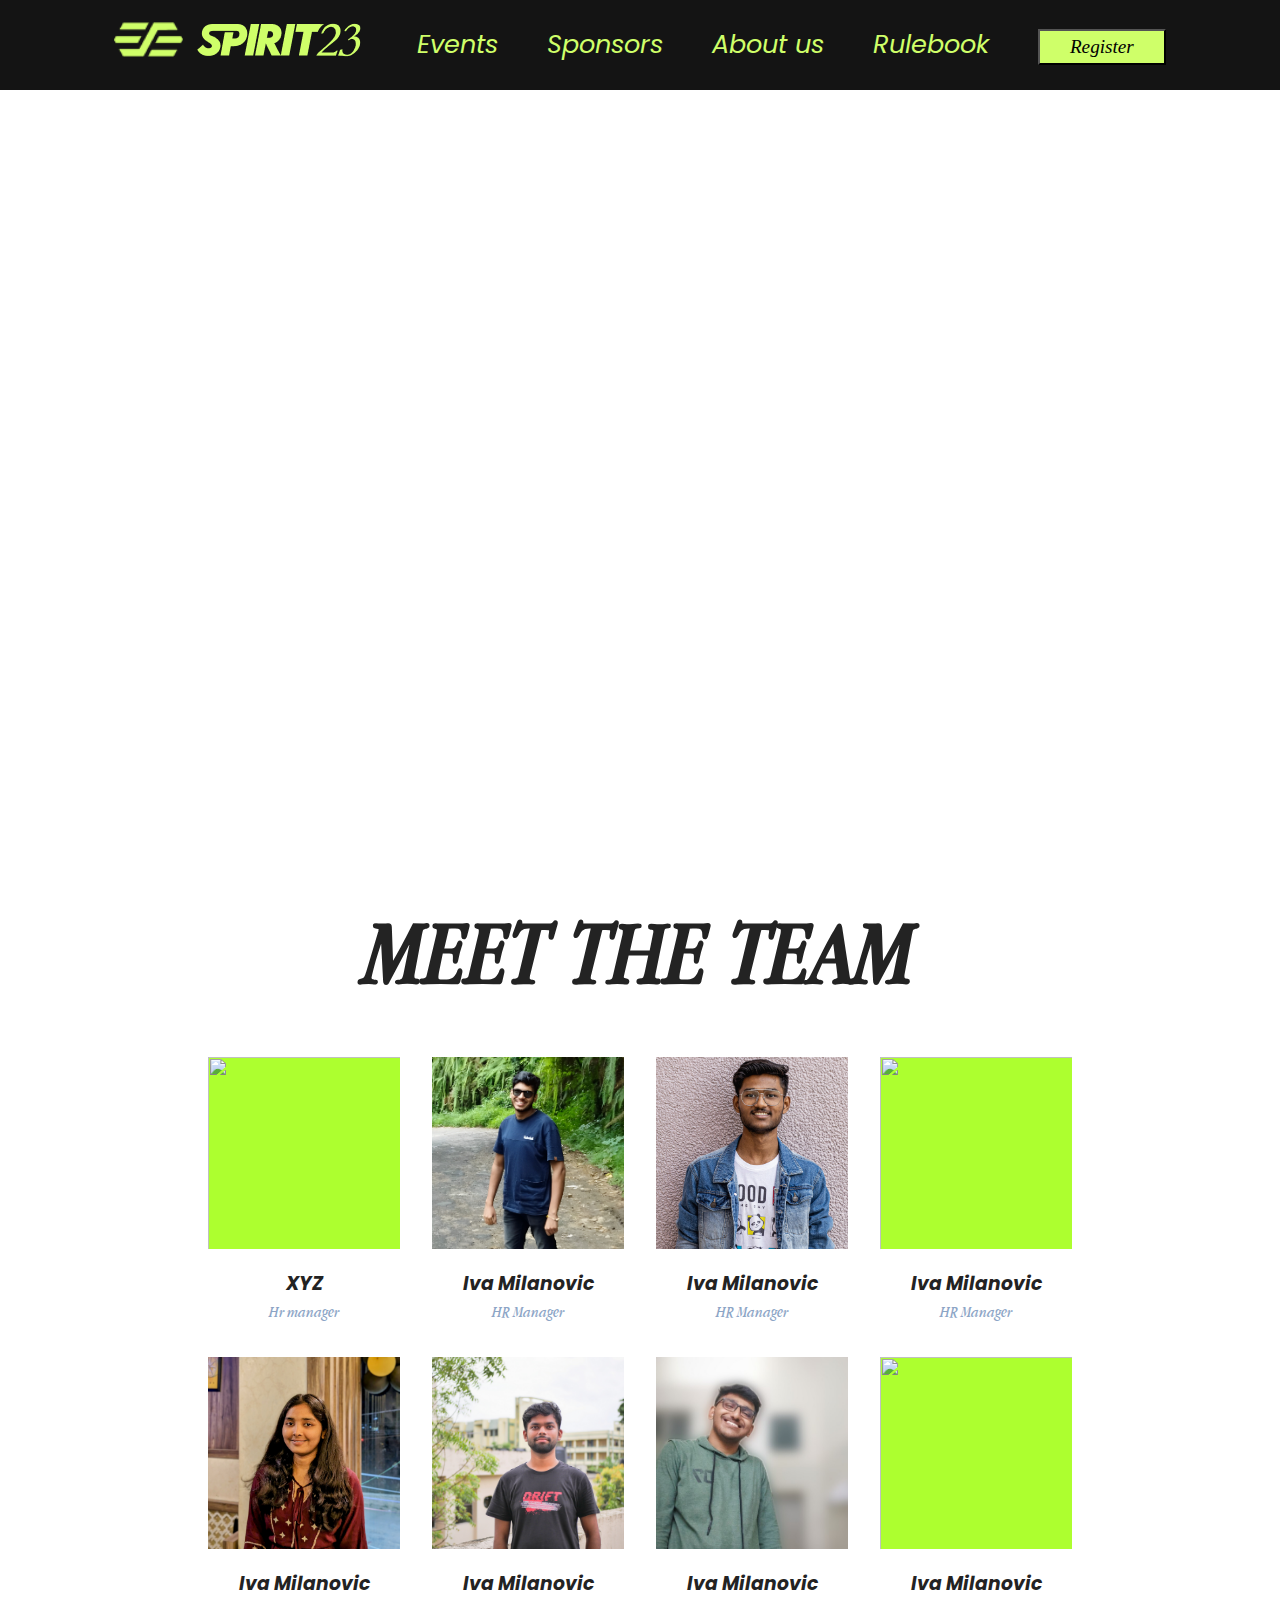
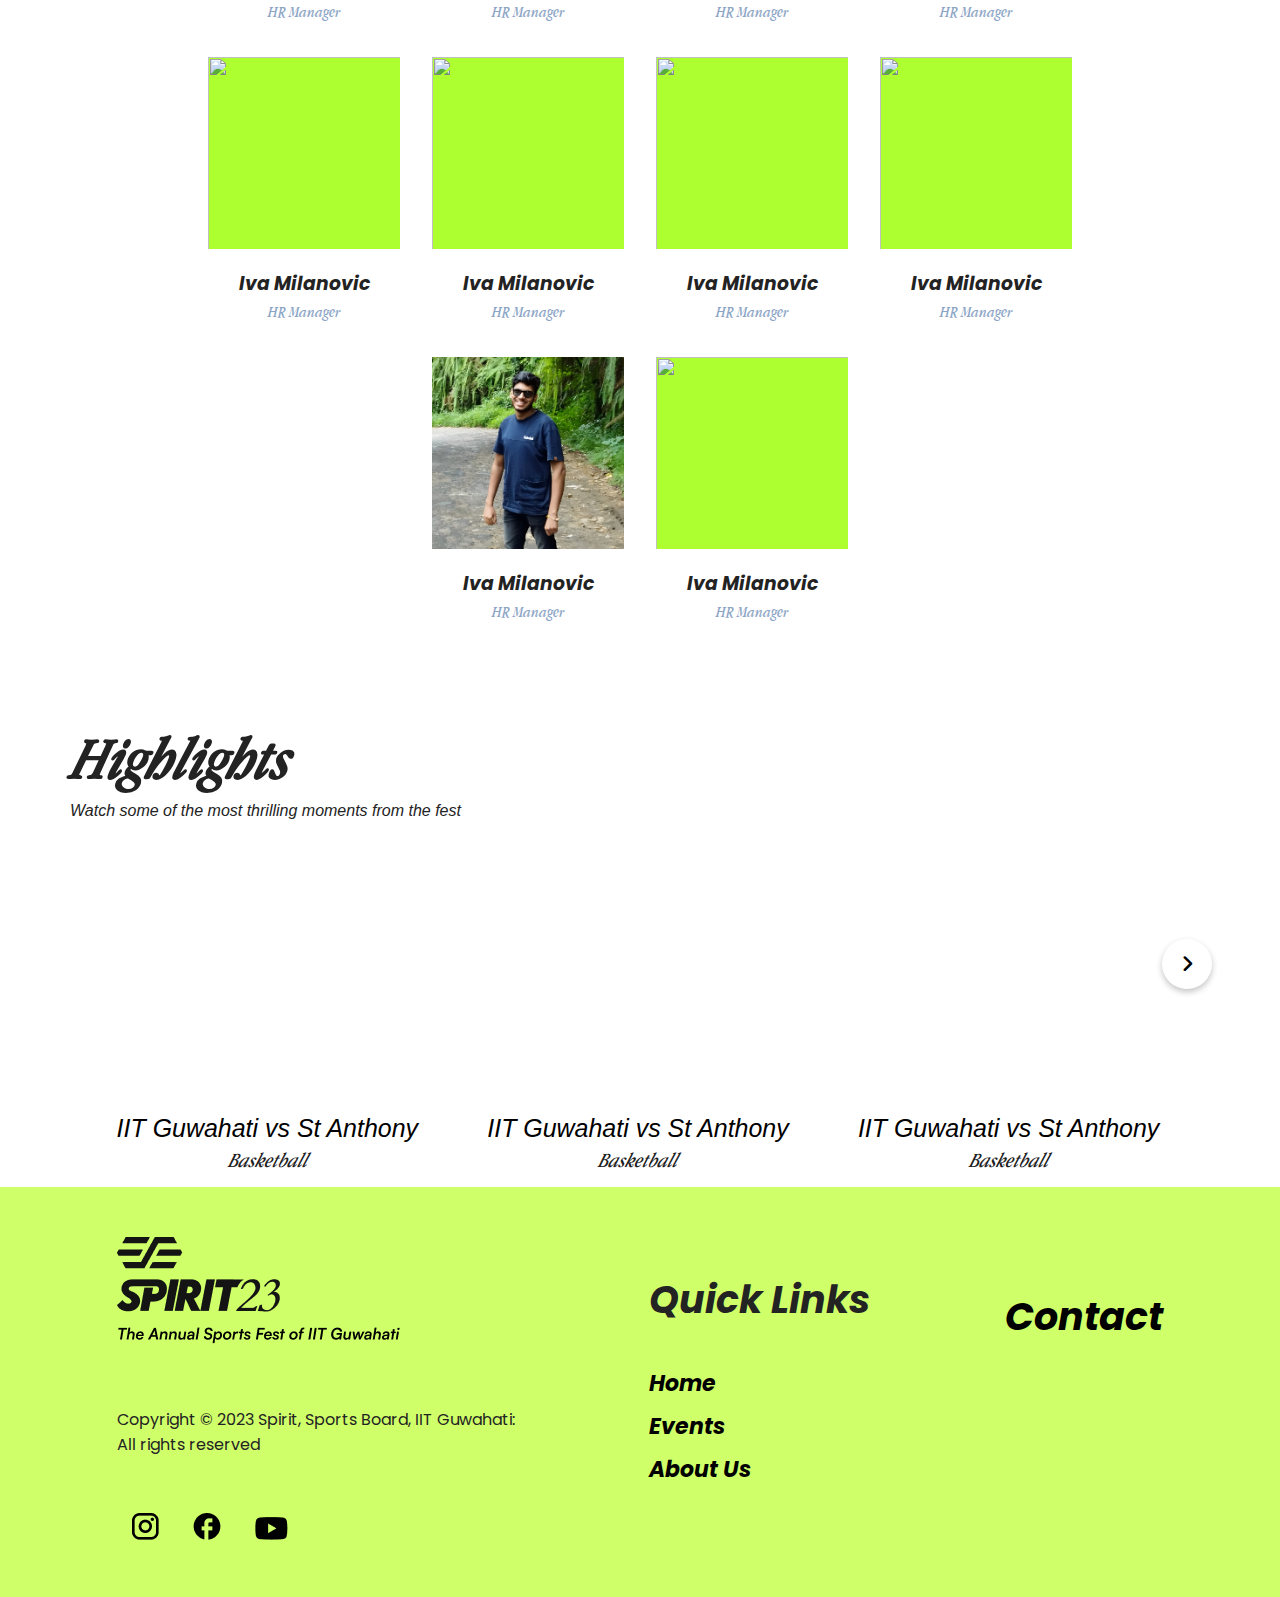
==== About-us/sSPIRIT-WEBDEV-main/index.html @ 91d7fc70 "huhh" ====
<!DOCTYPE html>
<html lang="en">
<head>
    <meta charset="UTF-8">
    <meta name="viewport" content="width=device-width, initial-scale=1.0">
    <title>Document</title>
   

   
    <meta name="viewport" content="width=device-width, initial-scale=1.0">

     

    <!-- CSS -->
 
    <link rel="stylesheet" href="style.css">
        <link rel="stylesheet" href="https://cdnjs.cloudflare.com/ajax/libs/font-awesome/6.2.0/css/all.min.css">
        <link rel="stylesheet" href="path/to/font-awesome/css/all.min.css">
        <script src="https://kit.fontawesome.com/bda3a20766.js" crossorigin="anonymous"></script>
        <link rel="preconnect" href="https://fonts.googleapis.com">
    <link rel="preconnect" href="https://fonts.gstatic.com" crossorigin>
    <link href="https://fonts.googleapis.com/css2?family=Outfit&family=Poppins:wght@600&display=swap" rel="stylesheet">
    <link href="https://fonts.cdnfonts.com/css/apple-garamond?styles=11170" rel="stylesheet">
                
                
                

  
    <script src="script2.js"></script>
    <script src="script.js"></script>
    
</head>
<nav>
    <div class="year">
      <img class="spir" src="images/Union.png" alt="spiritname" >
    </div>
    <div class="hamburger">
      <div class="line"></div>
      <div class="line"></div>
      <div class="line"></div>
    </div>
    <ul class="nav-links">
      
      <li class="nav-item" id="fectxt">
        <a class="nav-link" href="#">
        <img class="logo" src="images/Spirit vector.png" alt="spirit logo" height="35vw;">
        <img class="spir" src="images/Union.png" alt="spiritname" >
        </a> 
      </li>

      <li class="nav-item" >
        <a class="nav-link disabled" href="#">Events</a>
      </li>

      <li class="nav-item" >
        <a class="nav-link disabled" href="#">Sponsors</a>
      </li>
      <li class="nav-item">
        <a class="nav-link disabled" href="#">About us</a>
  
      </li>
      <li class="nav-item">
        <a class="nav-link disabled" href="#">Rulebook</a>
      </li>
      <li class="nav-item">
        <a class="nav-link disabled" href="#"><button class="but">Register</button></a>
      </li>
    </ul>
</nav>

<body class="about us">

    <div class="container8">
        
      
        <iframe width="560" height="500" src="https://www.youtube.com/embed/sl0UUhmaiDU" title="YouTube video player" frameborder="0" allow="accelerometer; autoplay; clipboard-write; encrypted-media; gyroscope; picture-in-picture; web-share" allowfullscreen></iframe>

    </div>
    


<section class="section members" id="team">
    <div class="container">
        <header class="section-header text-center">
            <h2 class="section-title">MEET THE TEAM</h2></header>
            <div class="team" >
                <div class="team-row">
                <div class="team-member">
                    <div class="card">
                        <div class="card-front">
                        <div class="team-member__image"><figure class="img-holder"><img src="images/Harshit Seksaria_AppOpsHead.jpg "></figure>
                        </div>
                        <div class="team-member__body">
                            <h3 class="team-member__title"> XYZ </h3>
                            <p class="team-member__subtitle"> Hr manager</p>
                        </div>
 </div>

 </div>
 </div>

 

                <div class="team-member">
                    <div class="card">
                        <div class="card-front">
                            <div class="team-member__image">
                                <figure class="img-holder"><img src="images/Ishant_marketing head.jpg"></figure></div>
                                <div class="team-member__body"><h3 class="team-member__title">Iva Milanovic</h3>
                                    <p class="team-member__subtitle">HR Manager</p>
                                </div>
                            </div>
                        </div>
                        </div>




                        <div class="team-member">
                            <div class="card">
                                <div class="card-front">
                                    <div class="team-member__image">
                                        <figure class="img-holder"><img src="images/Media_head.jpg"></figure></div>
                                        <div class="team-member__body"><h3 class="team-member__title">Iva Milanovic</h3>
                                            <p class="team-member__subtitle">HR Manager</p>
                                        </div>
                                    </div>
                                </div>
                                </div>



                                <div class="team-member">
                                    <div class="card">
                                        <div class="card-front">
                                            <div class="team-member__image">
                                                <figure class="img-holder"><img src="images/Parul Bhagat__Events.jpg"></figure></div>
                                                <div class="team-member__body"><h3 class="team-member__title">Iva Milanovic</h3>
                                                    <p class="team-member__subtitle">HR Manager</p>
                                                </div>
                                            </div>
                                        </div>
                                        </div>

</div>

<div class="team-row">
                                        <div class="team-member">
                                            <div class="card">
                                                <div class="card-front">
                                                    <div class="team-member__image">
                                                        <figure class="img-holder"><img src="images/PXL_20230520_133515374~3.jpg"></figure></div>
                                                        <div class="team-member__body"><h3 class="team-member__title">Iva Milanovic</h3>
                                                            <p class="team-member__subtitle">HR Manager</p>
                                                        </div>
                                                    </div>
                                                </div>
                                                </div>



                                               



                                                                <div class="team-member">
                                                                    <div class="card">
                                                                        <div class="card-front">
                                                                            <div class="team-member__image">
                                                                                <figure class="img-holder"><img src="images/Uddiptta deka_Marketing head.jpg"></figure></div>
                                                                                <div class="team-member__body"><h3 class="team-member__title">Iva Milanovic</h3>
                                                            <p class="team-member__subtitle">HR Manager</p>
                                                                                </div>
                                                                            </div>
                                                                        </div>
                                                                        </div>



                                                                        <div class="team-member">
                                                                            <div class="card">
                                                                                <div class="card-front">
                                                                                    <div class="team-member__image">
                                                                                        <figure class="img-holder"><img src="images/VarunSaxena_WebOpsHead.jpg"></figure></div>
                                                                                        <div class="team-member__body"><h3 class="team-member__title">Iva Milanovic</h3>
                                                                                            <p class="team-member__subtitle">HR Manager</p>
                                                                                        </div>
                                                                                    </div>
                                                                                </div>
                                                                                </div>


                                                                                <div class="team-member">
                                                                                    <div class="card">
                                                                                        <div class="card-front">
                                                                                            <div class="team-member__image">
                                                                                                <figure class="img-holder"><img src="images/Yuvraj_FH.png"></figure></div>
                                                                                                <div class="team-member__body"><h3 class="team-member__title">Iva Milanovic</h3>
                                                                                                    <p class="team-member__subtitle">HR Manager</p>
                                                                                                </div>
                                                                                            </div>
                                                                                        </div>
                                                                                        </div>

                                                                                        </div>

                                                                                       <div class="team-row">


                                                                            
                                                                                         <div class="team-member">
                                                                                                            <div class="card">
                                                                                                                <div class="card-front">
                                                                                                                    <div class="team-member__image">
                                                                                                                        <figure class="img-holder"><img src="Harshit Seksaria_AppOpsHead.jpg"></figure></div>
                                                                                                                        <div class="team-member__body"><h3 class="team-member__title">Iva Milanovic</h3>
                                                                                                                            <p class="team-member__subtitle">HR Manager</p>
                                                                                                                        </div>
                                                                                                                    </div>
                                                                                                                </div>
                                                                                                                </div>   <div class="team-member">
                                                                                                                    <div class="card">
                                                                                                                        <div class="card-front">
                                                                                                                            <div class="team-member__image">
                                                                                                                                <figure class="img-holder"><img src="Harshit Seksaria_AppOpsHead.jpg"></figure></div>
                                                                                                                                <div class="team-member__body"><h3 class="team-member__title">Iva Milanovic</h3>
                                                                                                                                    <p class="team-member__subtitle">HR Manager</p>
                                                                                                                                </div>
                                                                                                                            </div>
                                                                                                                        </div>
                                                                                                                        </div>   <div class="team-member">
                                                                                                                            <div class="card">
                                                                                                                                <div class="card-front">
                                                                                                                                    <div class="team-member__image">
                                                                                                                                        <figure class="img-holder"><img src="Harshit Seksaria_AppOpsHead.jpg"></figure></div>
                                                                                                                                        <div class="team-member__body"><h3 class="team-member__title">Iva Milanovic</h3>
                                                                                                                                            <p class="team-member__subtitle">HR Manager</p>
                                                                                                                                        </div>
                                                                                                                                    </div>
                                                                                                                                </div>
                                                                                                                                </div>   <div class="team-member">
                                                                                                                                    <div class="card">
                                                                                                                                        <div class="card-front">
                                                                                                                                            <div class="team-member__image">
                                                                                                                                                <figure class="img-holder"><img src="Harshit Seksaria_AppOpsHead.jpg"></figure></div>
                                                                                                                                                <div class="team-member__body"><h3 class="team-member__title">Iva Milanovic</h3>
                                                                                                                                                    <p class="team-member__subtitle">HR Manager</p>
                                                                                                                                                </div>
                                                                                                                                            </div>
                                                                                                                                        </div>
                                                                                                                                        </div>


                                                                                                                                        </div>
            <div class="team-row">
                <div class="team-member">
                    <div class="card">
                        <div class="card-front">
                            <div class="team-member__image">
                                <figure class="img-holder"><img src="images/Ishant_marketing head.jpg"></figure></div>
                                <div class="team-member__body"><h3 class="team-member__title">Iva Milanovic</h3>
            <p class="team-member__subtitle">HR Manager</p>
                                </div>
                            </div>
                        </div>
                        </div>



                        <div class="team-member">
                            <div class="card">
                                <div class="card-front">
                                    <div class="team-member__image">
                                        <figure class="img-holder"><img src="images/Yuvraj_FH.png"></figure></div>
                                        <div class="team-member__body"><h3 class="team-member__title">Iva Milanovic</h3>
                                            <p class="team-member__subtitle">HR Manager</p>
                                        </div>
                                    </div>
                                </div>
                                </div>

            </div>



</div>
</div>
</section>

<header class="section-header2"><h3 class="section-title1 title-decor">Highlights</h3><p class="text text-italic"><span>Watch some of the most thrilling moments from the fest</span> </p></header>



   



  <footer>
    <div class="wrapper">
      <i id="left" class="fa-solid fa-angle-left"></i>
      <ul class="carousel">
        <li class="card">
          <div class="img">
            
             <iframe src="https://www.youtube.com/embed/kmL50BarlFc" frameborder="0" allowfullscreen></iframe>
             

            </div>
          <h2>IIT Guwahati vs St Anthony</h2>
          <span>Basketball</span>
        </li>
        <li class="card">
          <div class="img"> <iframe src="https://www.youtube.com/embed/kmL50BarlFc" frameborder="0" allowfullscreen></iframe>

          </div>
          <h2>IIT Guwahati vs St Anthony</h2>
          <span>Basketball</span>
        </li>
        <li class="card">
          <div class="img"> <iframe src="https://www.youtube.com/embed/kmL50BarlFc" frameborder="0" allowfullscreen></iframe></div>
          <h2>IIT Guwahati vs St Anthony</h2>
          <span>Basketball</span>
        </li>
        <li class="card">
          <div class="img"> <iframe src="https://www.youtube.com/embed/kmL50BarlFc" frameborder="0" allowfullscreen></iframe></div>
          <h2>IIT Guwahati vs St Anthony</h2>
          <span>Basketball</span>
        </li>
        <li class="card">
          <div class="img"> <iframe src="https://www.youtube.com/embed/kmL50BarlFc" frameborder="0" allowfullscreen></iframe></div>
          <h2>IIT Guwahati vs St Anthony</h2>
          <span>Basketball</span>
        </li>
        <li class="card">
          <div class="img"> <iframe src="https://www.youtube.com/embed/kmL50BarlFc" frameborder="0" allowfullscreen></iframe></div>
          <h2>IIT Guwahati vs St Anthony</h2>
          <span>Basketball</span>
        </li>
      </ul>
      <i id="right" class="fa-solid fa-angle-right"></i>
    </div>


</div>

</footer>
<div class="footer">
            
    <div id="foot_1">
        <div>
            <img src="images/Frame 120.png" alt="spirit.">
        </div>
        <div class="foot-text">
            Copyright &copy; 2023 Spirit, Sports Board, IIT Guwahati: <br>
            All rights reserved
        </div>
        <div class="apps">
            <a href="#"><img src="images/Vector.png" alt="insta"></a>
            <a href="#"><img src="images/vectorf.png.png" alt="fb"></a>
            <a href="#"><img src="images/Vectory.png" alt="youtube"></a>
        </div>
    </div>
    <div class="qlinks">
        <label for="ql"><h1>Quick Links</h1></label>
        <ul class="ql" id="ql">
            <li><a href="#">Home</a></li>
            <li><a href="#">Events</a></li>
            <li><a href="#">About Us</a></li>
        </ul>
    </div>
    <div class="con">
        <a href="#"><h1>Contact</h1></a>
    </div>
</div>



  </body>
  
  <script>
    const arrowBtns = document.querySelectorAll(".wrapper i");
    const carousel = document.querySelector(".carousel");
    const firstCardWidth = document.querySelector(".card").offsetWidth + 16; // Include gap
  
    arrowBtns.forEach(btn => {
      btn.addEventListener("click", () => {
        const scrollAmount = btn.id === "left" ? -firstCardWidth : firstCardWidth;
        carousel.scrollBy({
          left: scrollAmount,
          behavior: "smooth"
        });
  
        updateArrowVisibility();
      });
    });
  
    function updateArrowVisibility() {
      const scrollPosition = carousel.scrollLeft;
  
      arrowBtns[0].style.display = scrollPosition === 0 ? "none" : "block";
  
      const maxScrollPosition = carousel.scrollWidth - carousel.clientWidth;
      arrowBtns[1].style.display = scrollPosition >= maxScrollPosition ? "none" : "block";
    }
  
    // Initial update of arrow visibility
    updateArrowVisibility();
  
    // Listen for scroll event to update arrow visibility
    carousel.addEventListener("scroll", updateArrowVisibility);
  </script>
  
  
</html>
---- About-us/sSPIRIT-WEBDEV-main/style.css ----
/* Import Google font - Poppins */
@import url('https://fonts.googleapis.com/css2?family=Poppins:wght@400;500;600&display=swap');
* {
  margin: 0;
  padding: 0;
  box-sizing: border-box;
  font-family: "Poppins", sans-serif;
}
footer {
  display: flex;
  padding: 0 35px;
  align-items: center;
  justify-content: center;
 
 
}
.wrapper {
  max-width: 1100px;
  width: 100%;
  position: relative;
}
.wrapper i {
  top: 35%;
  height: 50px;
  width: 50px;
  cursor: pointer;
  font-size: 1.25rem;
  position: absolute;
  text-align: center;
  line-height: 50px;
  background: #fff;
  border-radius: 50%;
  box-shadow: 0 3px 6px rgba(0,0,0,0.23);
  transform: translateY(-50%);
  transition: transform 0.1s linear;
}
.wrapper i:active{
  transform: translateY(-50%) scale(0.85);
}
.wrapper i:first-child{
  left: -22px;
}
.wrapper i:last-child{
  right: -22px;
}
.wrapper .carousel{
  display: grid;
  grid-auto-flow: column;
  grid-auto-columns: calc((100% / 3) - 12px);
  overflow-x: auto;
  scroll-snap-type: x mandatory;
  gap: 16px;
  border-radius: 8px;
  scroll-behavior: smooth;
  scrollbar-width: none;
}
.carousel::-webkit-scrollbar {
  display: none;
}
.carousel.no-transition {
  scroll-behavior: auto;
}
.carousel.dragging {
  scroll-snap-type: none;
  scroll-behavior: auto;
}
.carousel.dragging .card {
  cursor: grab;
  user-select: none;
}
.carousel :where(.card, .img) {
  display: flex;
  justify-content: center;
  align-items: center;
}
.carousel .card {
  scroll-snap-align: start;
  height: 342px;
  list-style: none;
  background: #fff;
  cursor: pointer;
  padding-bottom: 15px;
  flex-direction: column;
  border-radius: 8px;
}
.carousel .card .img {
  
  height: 100%;
  width: 100%;
  border-radius: 50%;
}
.card .img img {
  width: 140px;
  height: 140px;
  border-radius: 50%;
  object-fit: cover;
  border: 4px solid #fff;
}
.carousel .card h2 {
  font-weight: 500;
  font-size: 1.56rem;
  margin: 30px 0 5px;
  font-family: sans-serif;font-style: italic
}
.carousel .card span {
  color: #212121;
  font-size: 1.31rem;
  font-family: AppleGaramound-italic ;
}

@media screen and (max-width: 900px) {
  .wrapper .carousel {
    grid-auto-columns: calc((100% / 2) - 9px);
  }
}

@media screen and (max-width: 600px) {
  .wrapper .carousel {
    grid-auto-columns: 100%;
  }
}

.fa-solid{
  color: black;
}

h2{
 color: black;
}



iframe{
  width: 100%;
  height: 100%;
}






body{

  font-family: Poppins;
  color: #232323;
  margin: 0;
  display: block;
}

* {
  box-sizing: border-box;
  text-shadow: 0.0625rem 0.0625rem 0.0625rem rgba(0, 0, 0, 0.004); /* 1px converted to rem */
  text-rendering: optimizeLegibility;
  -webkit-font-smoothing: antialiased;
}
.section .container {
  max-width: 100%;
  width: 100%;
  height: 100%;
  margin: 0 auto;
}

body {
  margin: 0;
  padding: 0;
}


.section {
  padding-top: 5.3125rem;
  overflow: unset;
 
}



.section {
  padding : 5.75rem 24px 0;
  
}
.section .container{
  position: relative;
}



section {
  display: block;
}
@media screen and (max-width:1000px){

.section {
  padding-top: 5.3125rem;
  overflow: unset;
 
}
}


.section {
  padding : 5.75rem 24px 0;
  
}





@media screen and (min-width: 767px){
.container8{
  max-width: 100%;
}

}
.container1 {
  max-width: 100%;
height: 1000px;}
.section .container{
  position: relative;
  width: 100%;
  margin: 0 auto;
  padding-bottom: 0px;
 
} 

@media screen and (max-width: 767px){
.members .section-header {
  text-align: center;


}
}


@media screen and (max-width: 768px){
.members .section-title {
  max-width: 90%;
  display: inline-block;
 
}
}


@font-face {
  font-family: 'satoshi';
  src: url(Satoshi_Complete/Fonts/OTF/Satoshi-BlackItalic.otf);
  font-weight: 500;
}
@font-face {
  font-family: 'AppleGaramound-bold-italic';
  src: url(apple_garamond/AppleGaramond-BoldItalic.ttf);
}
@font-face {
  font-family: 'FontspringVanguard-bold';
  src: url(fonts/Fontspring-DEMO-vanguardcf-bold.otf);
}
@font-face {
  font-family: 'AppleGaramound-italic';
  src: url(apple_garamond/AppleGaramond-Italic.ttf);

}
.section-title {
 
  font-family: AppleGaramound-italic;

  font-size: 5.75rem;
  color: #232323;
  margin-top: 0;
  letter-spacing: 0.7px;
  margin-bottom: 3.375rem;
  line-height: 1.1;
  text-align: center;
  
}

.team {

  width:800px;
}

.team {
  max-width: 100%;
  margin-bottom : 20px;}

  
  .team {
      display: flex;
      justify-content: center;
      flex-wrap: wrap;
      margin: 0 auto 4.25rem;
      -webkit-box-pack: center;

  }

  @media screen and (max-width: 767px){
.team {
  max-width: 100%;
  margin-bottom : 20px;}

  }
 
  

  .team-member {
      max-width: 33.33333%;
      -webkit-box-flex: 0;
    
      flex: 0 0 28%;
      padding: 0 8px;
  }
      
  .team-member{
      position: relative;
      margin-bottom: 2.25rem;
      perspective: 1000px;
  }
      
  
  .team-member .card{
      position: relative;
      width: 100%;
  }
  
  
  .team-member .card-front{
      width: 100%;
  }
  
  
  .team-member__image {
      padding-top: 100%;
      position: relative;
      margin-bottom: 1.25rem;
      height: 10vw;
      width: 100%;
      margin-right: 1rem;
  }
  
  .team-member__image .img-holder {
      position: absolute;
      top: 0;
      right: 0;
      bottom: 0;
      left: 0;
  }
  figure, ul {
      margin: 0;
      padding: 0;
  }
  
  .team-member__image .img-holder img {
      display: block;
      width:100vw;
      height: 100vh;
      -o-object-fit: cover;
      object-fit: cover;
      max-width: 100%;
      max-height: 100%;
      background-color: greenyellow;
  
  }
  
  img {
      border-style: none;
  }


  @media screen and (max-width: 767px){
.team-member {
  max-width: 33.33333%;
  -webkit-box-flex: 0;

  flex: 0 0 33.33333%;
  padding: 0 8px;
}}
  


@media screen and (max-width: 767px){
.team-member__title {
  font-family: "Poppins Semibold";
  font-size: 14px;
 
}
}
.team-member__title {
 
  margin-bottom: 0.25rem;
}



h3 {
  margin-top: 0;
  display: block;
text-align: center;
  margin-block-start: 1em;
  margin-block-end: 1em;
  margin-inline-start: 0px;
  margin-inline-end: 0px;
  font-weight: bold;
  font-style: italic;
}


@media screen and (max-width: 767px){
.team-member__subtitle {
  font-size: 0.75rem; 
  
}


}

.team-member__subtitle {
  
  color: #8ca5c6;
}
p.team-member__subtitle{
  text-align: center;
  font-family: AppleGaramound-italic;
}

.team-row {
  display: flex;
  justify-content: center;
  width: 800px;
 
}


.team-member {
  width: calc(16.66667% - 16px); 

  padding: 0 8px;
  
}


.team-member{

  width: 300px;
}
@media screen and (min-width: 768px) {
  
  .team-member {
      width: calc(16.66667% - 5px); 
      padding: 0 1rem;
  }
}





@media(max-width: 468px)
{
 .team-member{
  width: 12.5rem; /* 200px converted to rem */
  height: 18.75rem; /* 300px converted to rem */
}}

@media(max-width: 768px)
{
 .row2{
    flex: 0 0 auto;
    width:100%;

 }
}

  


@media (max-width: 768px) {
  .team-row {
      display: flex;
      flex-wrap: wrap;
      justify-content: center;
      
    
  }

  .team-member {
      flex-basis: calc(50% - 16px);
      margin: 0 0.5rem;
  }
}

@media screen and (max-width: 1000px) {
  .team-member {
      flex-basis: calc(16.66667% - 20px);
      margin: 0 o.5rem;
  }
}

@media (max-width: 700px) {
  .team-member {
      flex-basis: calc(50% - 16px);
      height: auto;
      width: auto;
  margin-bottom: 10px;
  }
 
}

.container8{
  position: relative;
height: 700px;
  overflow: hidden;
}

.container iframe {
  position: absolute;
  top: 0;
  left: 0;
  width: 100%;
  height: 100%;
}

@media screen and (max-width: 768px) {
  .container {
    padding-bottom: 75%; 
  }
}

@media screen and (max-width: 991px){
.section-header .text.text-italic {
  font-style: normal;}
}
  @media screen and (max-width: 991px){
.section-header .text {
  max-width: 80%;
  font-family: "Work Sans Medium";}}

  .text {
      font-family: AppleGaramound-italic;
      font-size: 16px;
      line-height: 1.75;
      letter-spacing: normal;
  }

  .text {
      color: #232323;

  }
  .section-header .text {
      font-size: 18px;}

      .section-title1 {
          font-family: AppleGaramound-italic;
          font-size: 3.75rem;
          color: #232323;
          margin-top: 0;
          letter-spacing: o.5px;
          margin-bottom: 0.375rem;
          line-height: 1.1;
          text-align: left;
          
      }

      @media screen and (max-width:47.938rem){
.about .section-header .section-title.title-decor {
  padding-bottom: 0;
  margin-bottom: 1rem;}

  header {
      display: block;
  }

      }


      .section-header{
        
           margin-bottom: 20px;

      }


      .section-header2{
          margin: 3.125rem;
          padding-left: 1.25rem;
           margin-bottom:1.25rem;




      }


      .container8 {
          position: relative;
          padding-bottom: 56.25%; /* 16:9 aspect ratio */
          height: 0;
          overflow: hidden;
      }
      
      .container8 iframe {
          position: absolute;
          top: 0;
          left: 0;
          width: 100%;
          height: 100%;
      }        

      @media screen and (min-width: 47.938rem){
          .container8 {
              max-width: 100%;
          }}



/* Original styles... */

/* Adjust title font size for smaller screens */
@media screen and (max-width: 767px) {
  .section-title1 {
    font-size: 2rem;
  }
}

/* Adjust paragraph font size and alignment for smaller screens */
@media screen and (max-width: 767px) {
  .text {
     
    font-size: 14px;
   
  }
}
span{
  font-family: sans-serif; font-weight: 300; font-style: italic
}

/* Original styles... */
/* CSS for video container */
.container8{
  position: relative;
  width: 100%;
  padding-bottom: 56.25%; /* 16:9 aspect ratio for responsive height */
}

.container8 a {
  position: absolute;
  width: 100%;
  height: 100%;
  top: 0;
  left: 0;
  display: flex;
  justify-content: center;
  align-items: center;
  background-color: rgba(0, 0, 0, 0.7);
  text-decoration: none;
  color: #fff;
}

.container8 img {
  max-width: 100%;
 
  width: auto;
  height: auto;
  z-index: 1;
}

.container8 iframe {
  position: absolute;
  width: 100%;
  height: 100%;
  top: 0;
  left: 0;
}


/*prem*/
ul{
  list-style: none;
 }
.year{
display: none;
}  
main{
  display: flex;
   overflow: auto;
   justify-content: space-between;
   }            
nav {
height: 7vw;
background-color: #141414;
}
.nav-links :hover{
color:#A7AEBA ;
}
.nav-links{
margin-left: 7vw;
margin-right: 7vw;
display: flex;
align-items: center;
justify-content: space-around;
height: 100%;
  }
.nav-links li a{
text-decoration: none;
color:#cfff69 ;
}
.nav-item {
display: flex;
align-items: center;
font-weight: bold;
color: #cfff69;
  }
.nav-item img {
margin-right: 0.5vw;
}
.nav-links.open {
transform: translate(0) !important;
}

@media screen and (max-width: 1050px )
  {
.year{
      display: flex;
      padding: 3vw 10.4vw 2vw 10.4vw;
    }
.line{
width: 27px;
height: 2px;
background: #cfff69;
margin: 5px;
opacity: 0.8;
transition: all 0.3s ease-in-out;
      }
nav{
position: relative;
}
.hamburger{
position: absolute;
cursor: pointer;
right: 5%;
top: 50%;
z-index: 500;
transform: translate(-5%,-50%);}   

.nav-links{
display: flex;
left: 0;
position: fixed;
top: 0;
background-color: #141414;
height: 100vh;
width: 100%;
margin-left: 25px;
flex-direction: column;
transform: translate(110%);
transition : all 0.5 ease-out;
align-items: flex-start;
padding-top: 30px;
padding-bottom: 220px;
font-size: 3vw;  
z-index: 50;   
}
.nav-links li a{
color: #cfff69;
font-family: normal;
}
.nav-item{
margin-left: 30px;
}
.nav-links.open {
  transform: translate(0)!important;
  margin-left: 0px;
}
.hamburger .line:nth-child(2){
       opacity: 0;
}
      
.nav-links.open .nav-item {
 color: white;
}

.hamburger--open .line:nth-child(1){
transform: translateY(7px)rotate(45deg);
       
}         
.hamburger--open .line:nth-child(2){
   opacity: 0;
}
.hamburger--open .line:nth-child(3){
transform: translateY(-7px)rotate(-45deg);
}
     
main{
        display: flex;
        flex-direction: column;
        max-height: 1000px;
}
.logo
{ 
    width: 20vw;
  height: auto;
  margin-right: 2vw;
  padding-top: 10vw;
            z-index: 50;

}
.spir{

           display: flex;
           flex-direction: column;
           width: auto;
           height: 2vw;

}
}          
 .nav-links li {
  list-style-type: none;
  color: #cfff69;
  font-size: 2vw;
  font-style: italic;
  font-weight: 400;
  width: auto;
}
 .but {
  background-color: #cfff69;
  font-size: 1.5vw;
  font-style: italic;
  font-weight: 400;
  font-family: "Times New Roman", Times, serif;
  width: 10vw;
  padding: 5px 0;
}
.blank {
  height: 400px;
  background-color: #141414;
}
.footer {
 background-color: #cfff69;
  height: 410px;
  display: flex;
  justify-content: space-around;
  padding: 50px;
}
#foot_1 {
  display: flex;
  flex-direction: column;
  justify-content: space-between;
}
.apps img {
  margin: 0 15px;
}
.qlinks {
  display: flex;
  flex-direction: column;
  justify-content: space-evenly;
  font-style: italic;
  padding-bottom: 22px;
}
.qlinks label {
  font-size: 19px;
  font-weight: 100;
}
.qlinks .ql li {
  list-style-type: none;
  font-size: 22px;
  font-weight: 700;
  padding: 5px 0;
}
.ql a {
  text-decoration: none;
  color: #000000;
}
.con {
  padding: 51px 0;
  font-size: 19px;
  font-style: italic;
}
.con a {
  text-decoration: none;
  color: #000000;
}

@media screen and (max-width: 480px) {

  .year {
    width: 100%;
    text-align: center;
    margin-bottom: 10px;
  }
  .year h1,
  .year span {
    font-size: 18px;
  }
  .footer {
    flex-direction: column;
    padding: 20px;
    height: auto;
  }
 .qlinks {
    margin-top: 10px;
    text-align: center;
  }
  .qlinks label {
    font-size: 16px;
  }

  .qlinks .ql li {
    font-size: 18px;
    padding: 5px 0;
  }
  .con {
    text-align: center;
    padding: 10px 0;
    font-size: 16px;
  }
  .apps img {
    margin: 0 10px;
  }
}
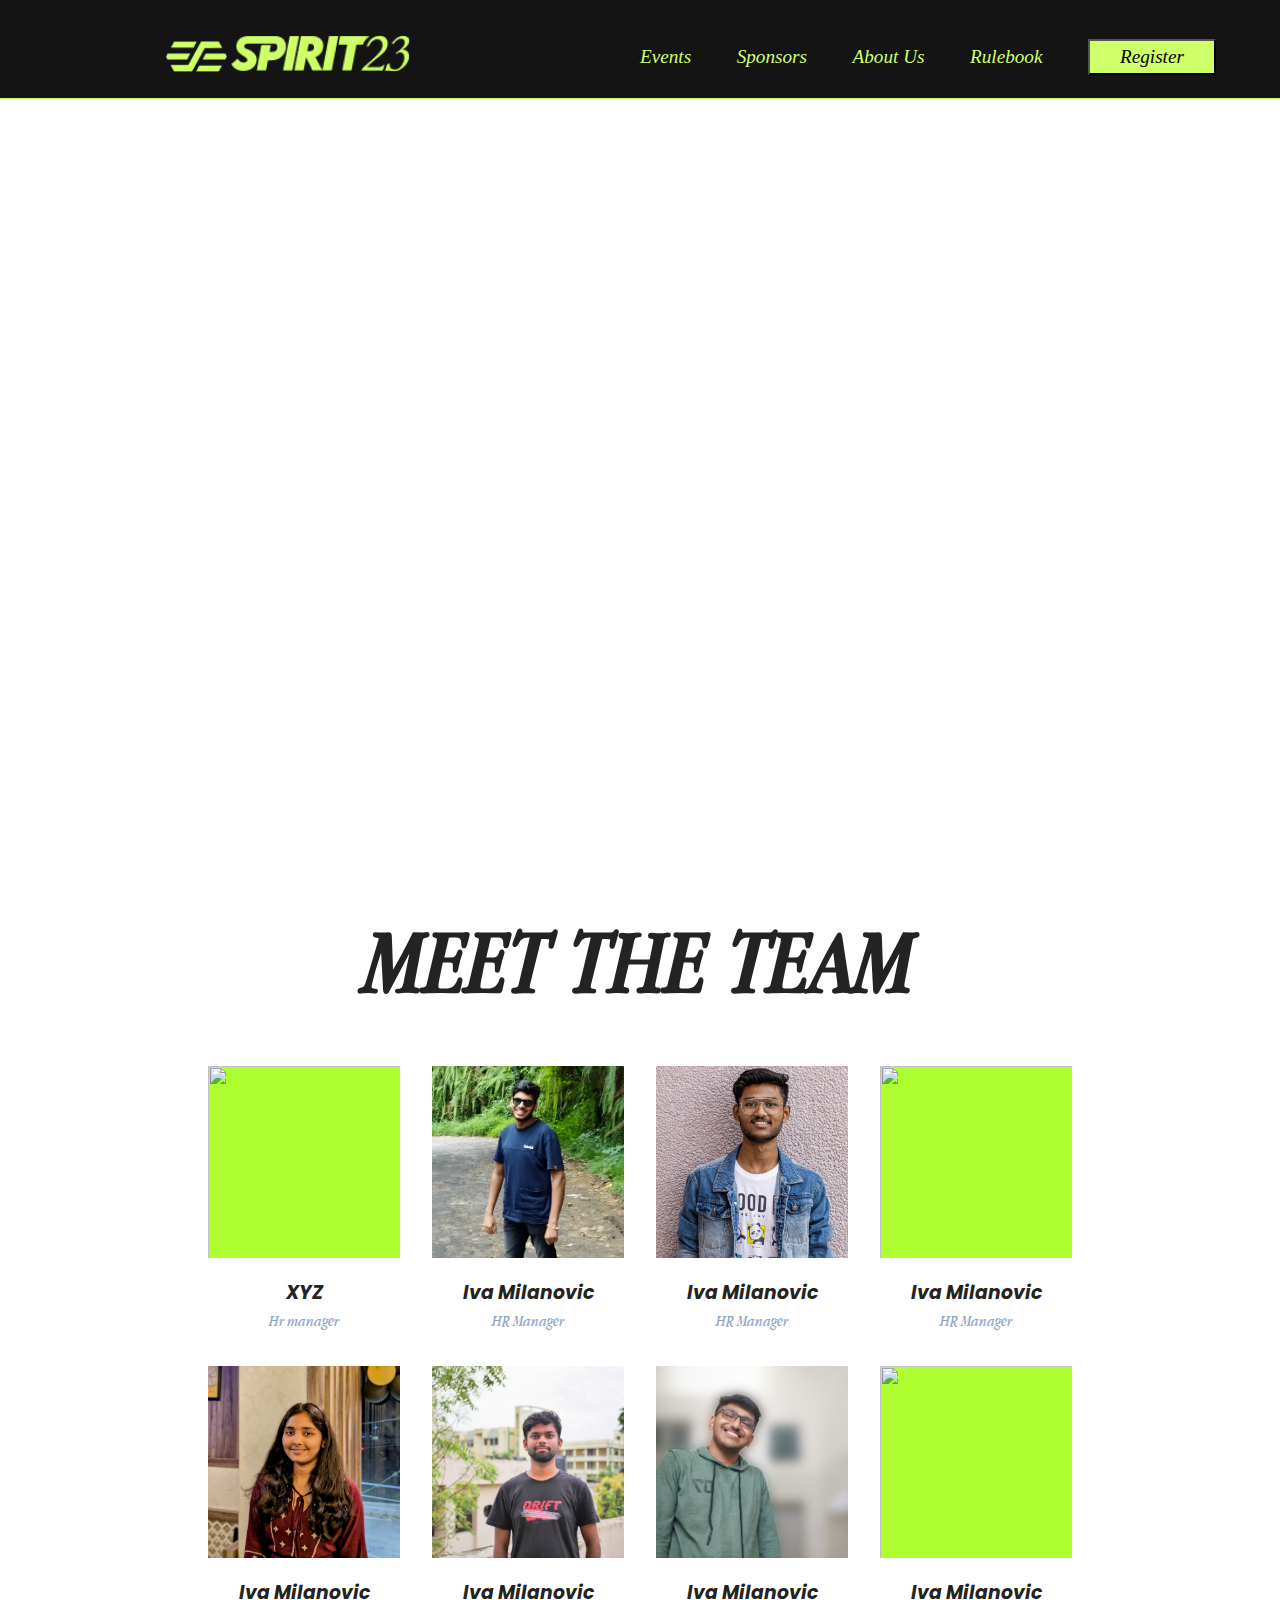
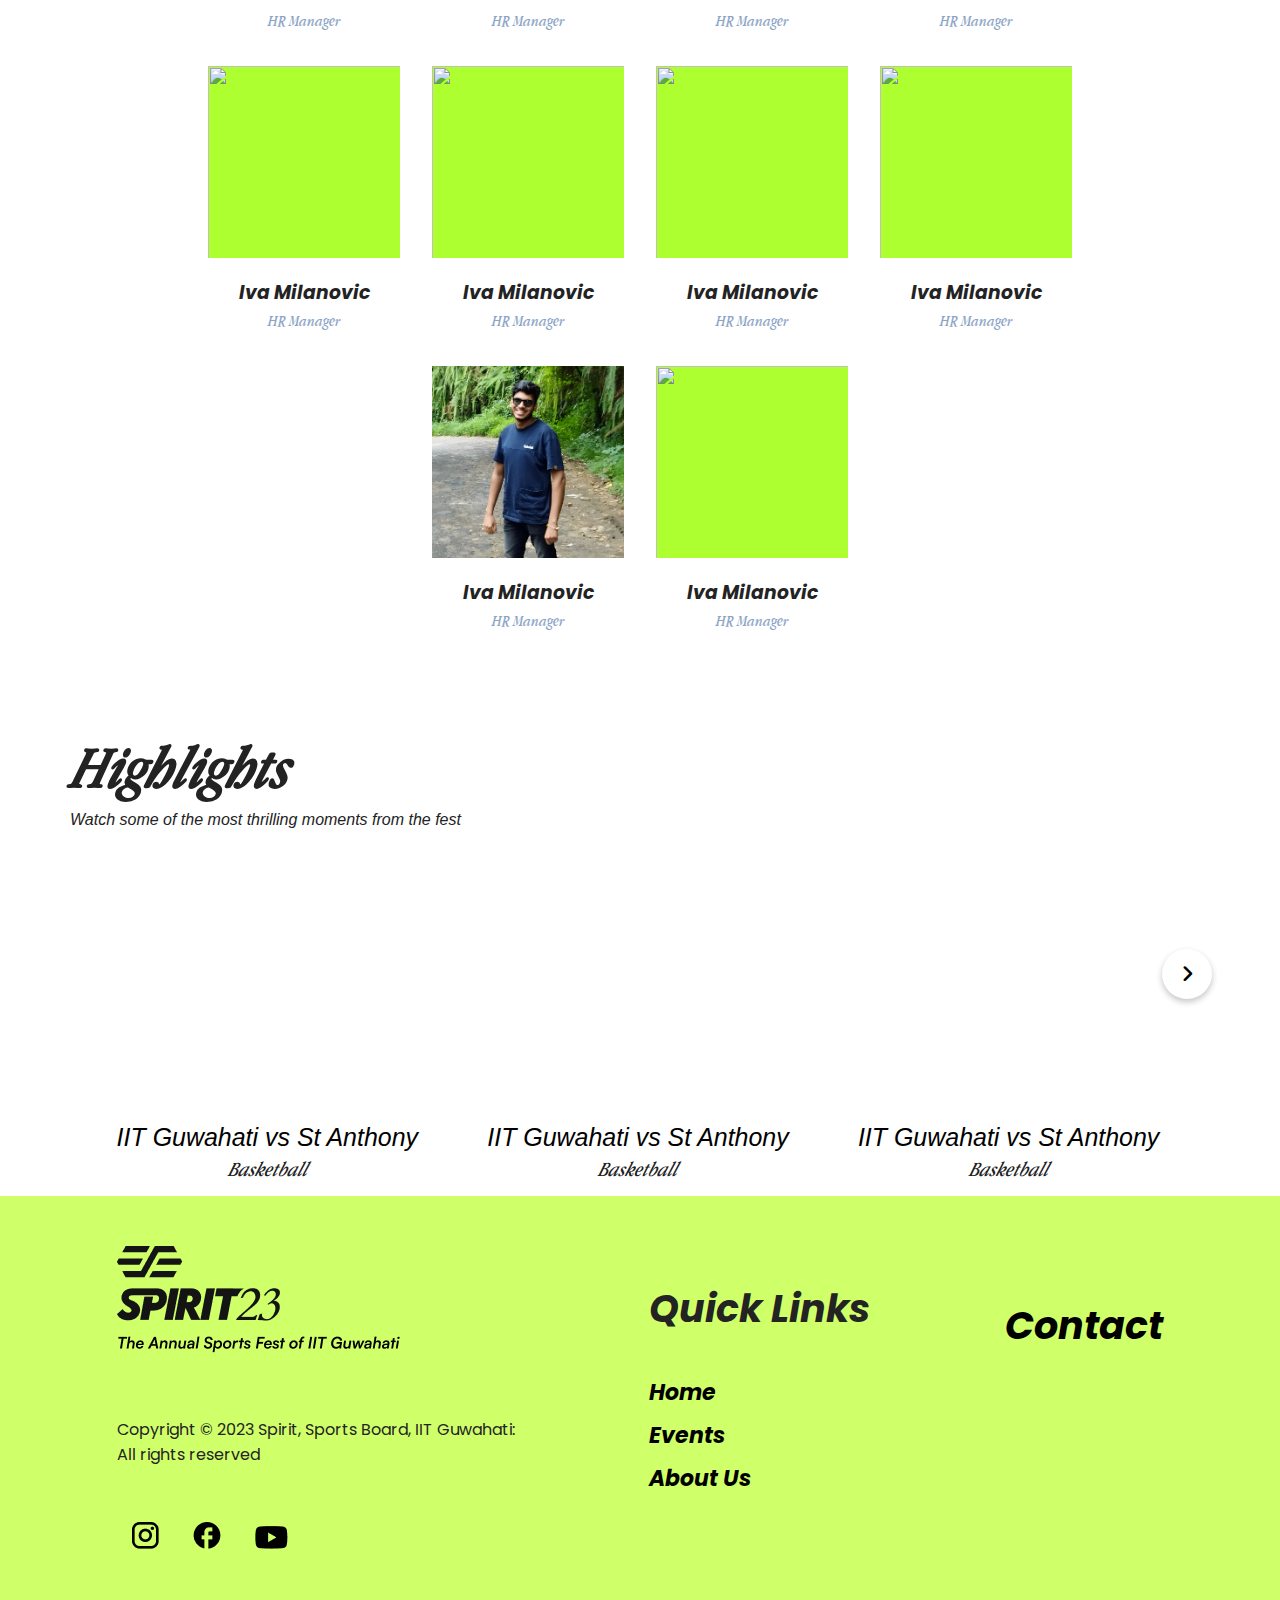
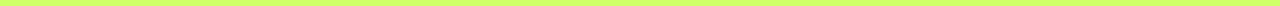
==== commit 4fb3daca: "major changes" ====
--- a/About-us/sSPIRIT-WEBDEV-main/index.html
+++ b/About-us/sSPIRIT-WEBDEV-main/index.html
@@ -12,7 +12,7 @@
      
 
     <!-- CSS -->
- 
+    <link rel="stylesheet" href="i.css">
     <link rel="stylesheet" href="style.css">
         <link rel="stylesheet" href="https://cdnjs.cloudflare.com/ajax/libs/font-awesome/6.2.0/css/all.min.css">
         <link rel="stylesheet" href="path/to/font-awesome/css/all.min.css">
@@ -30,50 +30,35 @@
     <script src="script.js"></script>
     
 </head>
-<nav>
+<header class="header">
     <div class="year">
-      <img class="spir" src="images/Union.png" alt="spiritname" >
-    </div>
-    <div class="hamburger">
-      <div class="line"></div>
-      <div class="line"></div>
-      <div class="line"></div>
-    </div>
-    <ul class="nav-links">
-      
-      <li class="nav-item" id="fectxt">
-        <a class="nav-link" href="#">
-        <img class="logo" src="images/Spirit vector.png" alt="spirit logo" height="35vw;">
-        <img class="spir" src="images/Union.png" alt="spiritname" >
-        </a> 
-      </li>
-
-      <li class="nav-item" >
-        <a class="nav-link disabled" href="#">Events</a>
-      </li>
-
-      <li class="nav-item" >
-        <a class="nav-link disabled" href="#">Sponsors</a>
-      </li>
-      <li class="nav-item">
-        <a class="nav-link disabled" href="#">About us</a>
-  
-      </li>
-      <li class="nav-item">
-        <a class="nav-link disabled" href="#">Rulebook</a>
-      </li>
-      <li class="nav-item">
-        <a class="nav-link disabled" href="#"><button class="but">Register</button></a>
-      </li>
-    </ul>
-</nav>
+        <a href="/Landing-page/Spirit-LandingPage/index.html"><img class="logo" src="images/Spirit vector.png" alt="spirit logo" height="31.25px">
+        <img class="spir" src="images/Union.png" alt="spiritname" height="37px"></a>
+    </div>
+    <nav class="navbar">
+        <div class="hamburger" id="hamburger">
+            <div class="bar"></div>
+            <div class="bar"></div>
+            <div class="bar"></div>
+          </div>
+        <ul class="hlinks" id="hlinks">
+            <li><a href="/Event-page/eventspage-master/eventspage/index.html">Events</a></li>
+            <li><a href="#">Sponsors</a></li>
+            <li><a href="/About-us/sSPIRIT-WEBDEV-main/index.html">About Us</a></li>
+            <li><a href="#">Rulebook</a></li>
+            <li>
+                <button class="but">Register</button>
+            </li>
+        </ul>
+    </nav>
+</header>
 
 <body class="about us">
 
     <div class="container8">
         
       
-        <iframe width="560" height="500" src="https://www.youtube.com/embed/sl0UUhmaiDU" title="YouTube video player" frameborder="0" allow="accelerometer; autoplay; clipboard-write; encrypted-media; gyroscope; picture-in-picture; web-share" allowfullscreen></iframe>
+        <iframe width="500" height="500" src="https://www.youtube.com/embed/5sqMUY8pxnQ?si=aGDLmIxOvCQvvBZw" title="YouTube video player" frameborder="0" allow="accelerometer; autoplay; clipboard-write; encrypted-media; gyroscope; picture-in-picture; web-share" allowfullscreen></iframe>
 
     </div>
     
@@ -302,7 +287,7 @@
         <li class="card">
           <div class="img">
             
-             <iframe src="https://www.youtube.com/embed/kmL50BarlFc" frameborder="0" allowfullscreen></iframe>
+             <iframe src="https://www.youtube.com/embed/lPpmFBoEIWc?si=kpUFDClxpD6XgApZ" frameborder="0" allowfullscreen></iframe>
              
 
             </div>
@@ -310,29 +295,29 @@
           <span>Basketball</span>
         </li>
         <li class="card">
-          <div class="img"> <iframe src="https://www.youtube.com/embed/kmL50BarlFc" frameborder="0" allowfullscreen></iframe>
+          <div class="img"> <iframe src="https://www.youtube.com/embed/6U53ug3xv5s?si=2QQqoVucSVhl0oeR"  frameborder="0" allowfullscreen></iframe>
 
           </div>
           <h2>IIT Guwahati vs St Anthony</h2>
           <span>Basketball</span>
         </li>
         <li class="card">
-          <div class="img"> <iframe src="https://www.youtube.com/embed/kmL50BarlFc" frameborder="0" allowfullscreen></iframe></div>
-          <h2>IIT Guwahati vs St Anthony</h2>
-          <span>Basketball</span>
-        </li>
-        <li class="card">
-          <div class="img"> <iframe src="https://www.youtube.com/embed/kmL50BarlFc" frameborder="0" allowfullscreen></iframe></div>
-          <h2>IIT Guwahati vs St Anthony</h2>
-          <span>Basketball</span>
-        </li>
-        <li class="card">
-          <div class="img"> <iframe src="https://www.youtube.com/embed/kmL50BarlFc" frameborder="0" allowfullscreen></iframe></div>
-          <h2>IIT Guwahati vs St Anthony</h2>
-          <span>Basketball</span>
-        </li>
-        <li class="card">
-          <div class="img"> <iframe src="https://www.youtube.com/embed/kmL50BarlFc" frameborder="0" allowfullscreen></iframe></div>
+          <div class="img"> <iframe src="https://www.youtube.com/embed/5sqMUY8pxnQ?si=iFuZfRj7Yhrb226J" frameborder="0" allowfullscreen></iframe></div>
+          <h2>IIT Guwahati vs St Anthony</h2>
+          <span>Basketball</span>
+        </li>
+        <li class="card">
+          <div class="img"> <iframe src="https://www.youtube.com/embed/lPpmFBoEIWc?si=kpUFDClxpD6XgApZ" frameborder="0" allowfullscreen></iframe></div>
+          <h2>IIT Guwahati vs St Anthony</h2>
+          <span>Basketball</span>
+        </li>
+        <li class="card">
+          <div class="img"> <iframe src="https://www.youtube.com/embed/5sqMUY8pxnQ?si=iFuZfRj7Yhrb226J"" frameborder="0" allowfullscreen></iframe></div>
+          <h2>IIT Guwahati vs St Anthony</h2>
+          <span>Basketball</span>
+        </li>
+        <li class="card">
+          <div class="img"> <iframe src="https://www.youtube.com/embed/6U53ug3xv5s?si=2QQqoVucSVhl0oeR" frameborder="0" allowfullscreen></iframe></div>
           <h2>IIT Guwahati vs St Anthony</h2>
           <span>Basketball</span>
         </li>
@@ -363,9 +348,9 @@
     <div class="qlinks">
         <label for="ql"><h1>Quick Links</h1></label>
         <ul class="ql" id="ql">
-            <li><a href="#">Home</a></li>
-            <li><a href="#">Events</a></li>
-            <li><a href="#">About Us</a></li>
+            <li><a href="/Landing-page/Spirit-LandingPage/index.html">Home</a></li>
+            <li><a href="/Event-page/eventspage-master/eventspage/index.html">Events</a></li>
+            <li><a href="/About-us/sSPIRIT-WEBDEV-main/index.html">About Us</a></li>
         </ul>
     </div>
     <div class="con">
--- a/About-us/sSPIRIT-WEBDEV-main/style.css
+++ b/About-us/sSPIRIT-WEBDEV-main/style.css
@@ -673,154 +673,62 @@
 
 
 /*prem*/
-ul{
-  list-style: none;
- }
-.year{
-display: none;
-}  
-main{
-  display: flex;
-   overflow: auto;
-   justify-content: space-between;
-   }            
-nav {
-height: 7vw;
-background-color: #141414;
-}
-.nav-links :hover{
-color:#A7AEBA ;
-}
-.nav-links{
-margin-left: 7vw;
-margin-right: 7vw;
-display: flex;
-align-items: center;
-justify-content: space-around;
-height: 100%;
-  }
-.nav-links li a{
-text-decoration: none;
-color:#cfff69 ;
-}
-.nav-item {
-display: flex;
-align-items: center;
-font-weight: bold;
-color: #cfff69;
-  }
-.nav-item img {
-margin-right: 0.5vw;
-}
-.nav-links.open {
-transform: translate(0) !important;
-}
-
-@media screen and (max-width: 1050px )
-  {
-.year{
-      display: flex;
-      padding: 3vw 10.4vw 2vw 10.4vw;
-    }
-.line{
-width: 27px;
-height: 2px;
-background: #cfff69;
-margin: 5px;
-opacity: 0.8;
-transition: all 0.3s ease-in-out;
-      }
-nav{
-position: relative;
-}
-.hamburger{
-position: absolute;
-cursor: pointer;
-right: 5%;
-top: 50%;
-z-index: 500;
-transform: translate(-5%,-50%);}   
-
-.nav-links{
-display: flex;
-left: 0;
-position: fixed;
-top: 0;
-background-color: #141414;
-height: 100vh;
-width: 100%;
-margin-left: 25px;
-flex-direction: column;
-transform: translate(110%);
-transition : all 0.5 ease-out;
-align-items: flex-start;
-padding-top: 30px;
-padding-bottom: 220px;
-font-size: 3vw;  
-z-index: 50;   
-}
-.nav-links li a{
-color: #cfff69;
-font-family: normal;
-}
-.nav-item{
-margin-left: 30px;
-}
-.nav-links.open {
-  transform: translate(0)!important;
-  margin-left: 0px;
-}
-.hamburger .line:nth-child(2){
-       opacity: 0;
-}
-      
-.nav-links.open .nav-item {
- color: white;
-}
-
-.hamburger--open .line:nth-child(1){
-transform: translateY(7px)rotate(45deg);
-       
-}         
-.hamburger--open .line:nth-child(2){
-   opacity: 0;
-}
-.hamburger--open .line:nth-child(3){
-transform: translateY(-7px)rotate(-45deg);
-}
-     
-main{
-        display: flex;
-        flex-direction: column;
-        max-height: 1000px;
-}
-.logo
-{ 
-    width: 20vw;
-  height: auto;
-  margin-right: 2vw;
-  padding-top: 10vw;
-            z-index: 50;
-
-}
-.spir{
-
-           display: flex;
-           flex-direction: column;
-           width: auto;
-           height: 2vw;
-
-}
-}          
- .nav-links li {
+
+/*prem*/
+
+
+.header {
+  background-color: #141414;
+  border-bottom: #cfff69 solid 1px;
+  display: flex;
+  justify-content: space-between;
+  height: 7.75vw;
+  padding-top: 1.2vw;
+  z-index: 2;
+  width: 100%;
+}
+
+.year {
+  display: flex;
+  width: 45vw;
+  justify-content: center;
+  align-items: center;
+}
+
+.year h1 {
+  font-size: 50px;
+  font-style: italic;
+  font-weight: 700;
+}
+.year span {
+  font-size: 48px;
+  font-style: italic;
+  font-weight: 400;
+}
+.hlinks {
+  display: flex;
+  width: 60vw;
+  justify-content: space-between;
+  align-items: center;
+  padding: 0;
+  gap: 0 px;
+  margin-right: 5vw;
+}
+.hlinks li {
   list-style-type: none;
   color: #cfff69;
-  font-size: 2vw;
+  font-size: 1.5vw;
   font-style: italic;
+  
   font-weight: 400;
   width: auto;
 }
- .but {
+.hlinks a {
+  text-decoration: none;
+  font-family: "Times New Roman", Times, serif;
+  color: #cfff69;
+}
+.but {
   background-color: #cfff69;
   font-size: 1.5vw;
   font-style: italic;
@@ -829,12 +737,16 @@
   width: 10vw;
   padding: 5px 0;
 }
+
 .blank {
-  height: 400px;
+  height: 800px;
   background-color: #141414;
 }
+
+/* header ends */
+
 .footer {
- background-color: #cfff69;
+  background-color: #cfff69;
   height: 410px;
   display: flex;
   justify-content: space-around;
@@ -878,41 +790,192 @@
   text-decoration: none;
   color: #000000;
 }
-
-@media screen and (max-width: 480px) {
-
-  .year {
+@media screen and (min-width: 1300px) {
+  .hlinks li {
+    font-size: 20px;
+  }
+  .but {
+    font-size: 20px;
+  }
+}
+/* Your existing CSS code here */
+
+.navbar {
+  display: flex;
+  justify-content: space-between;
+  align-items: center;
+  background-color: #141414;
+  color: #fff;
+  width: 50vw;
+}
+
+.hamburger {
+  display: none;
+  flex-direction: column;
+  cursor: pointer;
+}
+
+.bar {
+  width: 25px;
+  height: 3px;
+  background-color: #fff;
+  margin: 3px 0;
+}
+
+.hlinks {
+  list-style-type: none;
+  display: flex;
+  gap: 20px;
+}
+
+.hlinks li a {
+  text-decoration: none;
+  /*color: #fff;*/
+}
+
+@media (max-width: 768px) {
+  .header{
+    height: 69px;
+  }
+  .hamburger {
+    display: flex;
+  }
+  #hlinks{
+    height:250px;
+    margin-top: 11px;
+  }
+  #hlinks li{
+    height:30px;
+    font-size:15px;
+  }
+  
+  .hlinks {
+    display: none;
+    flex-direction: column;
+    align-items: center;
+    position: absolute;
+    background-color: #333;
     width: 100%;
-    text-align: center;
-    margin-bottom: 10px;
-  }
-  .year h1,
-  .year span {
-    font-size: 18px;
-  }
-  .footer {
+    top: 60px;
+    left: 0;
+    padding: 20px 0;
+    transition: transform 0.3s ease-in-out;
+    transform: translateY(-100%);
+  }
+
+  .hlinks.active {
+    display: flex;
+    transform: translateY(0);
+  }
+  .navbar{
+    width: 40px;
+  }
+}
+@media (max-width:830px) {
+  .footer{
+    padding: 50px 10px;
+  }
+  .con{
+    font-size: 2vw;
+    padding-right: 10px;
+  }
+  .qlinks h1{
+    font-size: 4.5vw;
+    padding-right: 20px;
+  }
+  .qlinks a{
+    font-size: 2.5vw;
+  }
+  .frame_spir{
+    width: 35vw;
+  }
+  #foot_1{
+    justify-content: space-evenly;
+  }
+  .Copyright{
+    padding-right: 30px;
+    font-size: 2vw;
+  }
+
+}
+@media (max-width:470px) {
+  .year{
+    width: 60vw;
+  }
+}
+@media (max-width:670px) {
+  .footer{
+    height: 60vw;
+  }
+  .con{
+    padding-top: 5vw;
+  }
+}
+@media (max-width:560px) {
+  .footer{
     flex-direction: column;
-    padding: 20px;
-    height: auto;
-  }
- .qlinks {
-    margin-top: 10px;
-    text-align: center;
-  }
-  .qlinks label {
-    font-size: 16px;
-  }
-
-  .qlinks .ql li {
-    font-size: 18px;
-    padding: 5px 0;
-  }
-  .con {
-    text-align: center;
+    height: 95vw;
+    padding: 20px 30px;
+  }
+  .con{
     padding: 10px 0;
-    font-size: 16px;
-  }
-  .apps img {
-    margin: 0 10px;
-  }
-}+  }
+  #foot_1{
+    height: 40vw;
+    justify-content: space-between;
+  }
+  .qlinks{
+    padding-bottom: 0;
+  }
+  .frame_spir {
+    width: 40vw;
+  }
+  .Copyright {
+    padding-right: 30px;
+    font-size: 2.25vw;
+  }
+  .apps img{
+    height: 22px;
+  }
+  .qlinks h1 {
+    font-size: 5vw;
+    padding-right: 20px;
+  }
+}
+@media (max-width:420px) {
+  .footer{
+    height: 400px;
+  }
+  #foot_1{
+    height: 170px;
+    justify-content: space-between;
+  }
+  .qlinks{
+    padding-bottom: 0;
+  }
+  .frame_spir {
+    width: 170px;
+  }
+  .Copyright {
+    padding-right: 30px;
+    font-size: 9.75px;
+  }
+  .apps img{
+    height: 16px;
+  }
+  .qlinks h1 {
+    font-size: 20px;
+    padding-right: 20px;
+  }
+  .qlinks li{
+    font-size: 12px;
+  }
+  .con{
+    font-size: 10px;
+  }
+}
+
+
+/*header+footer css over*/
+
+
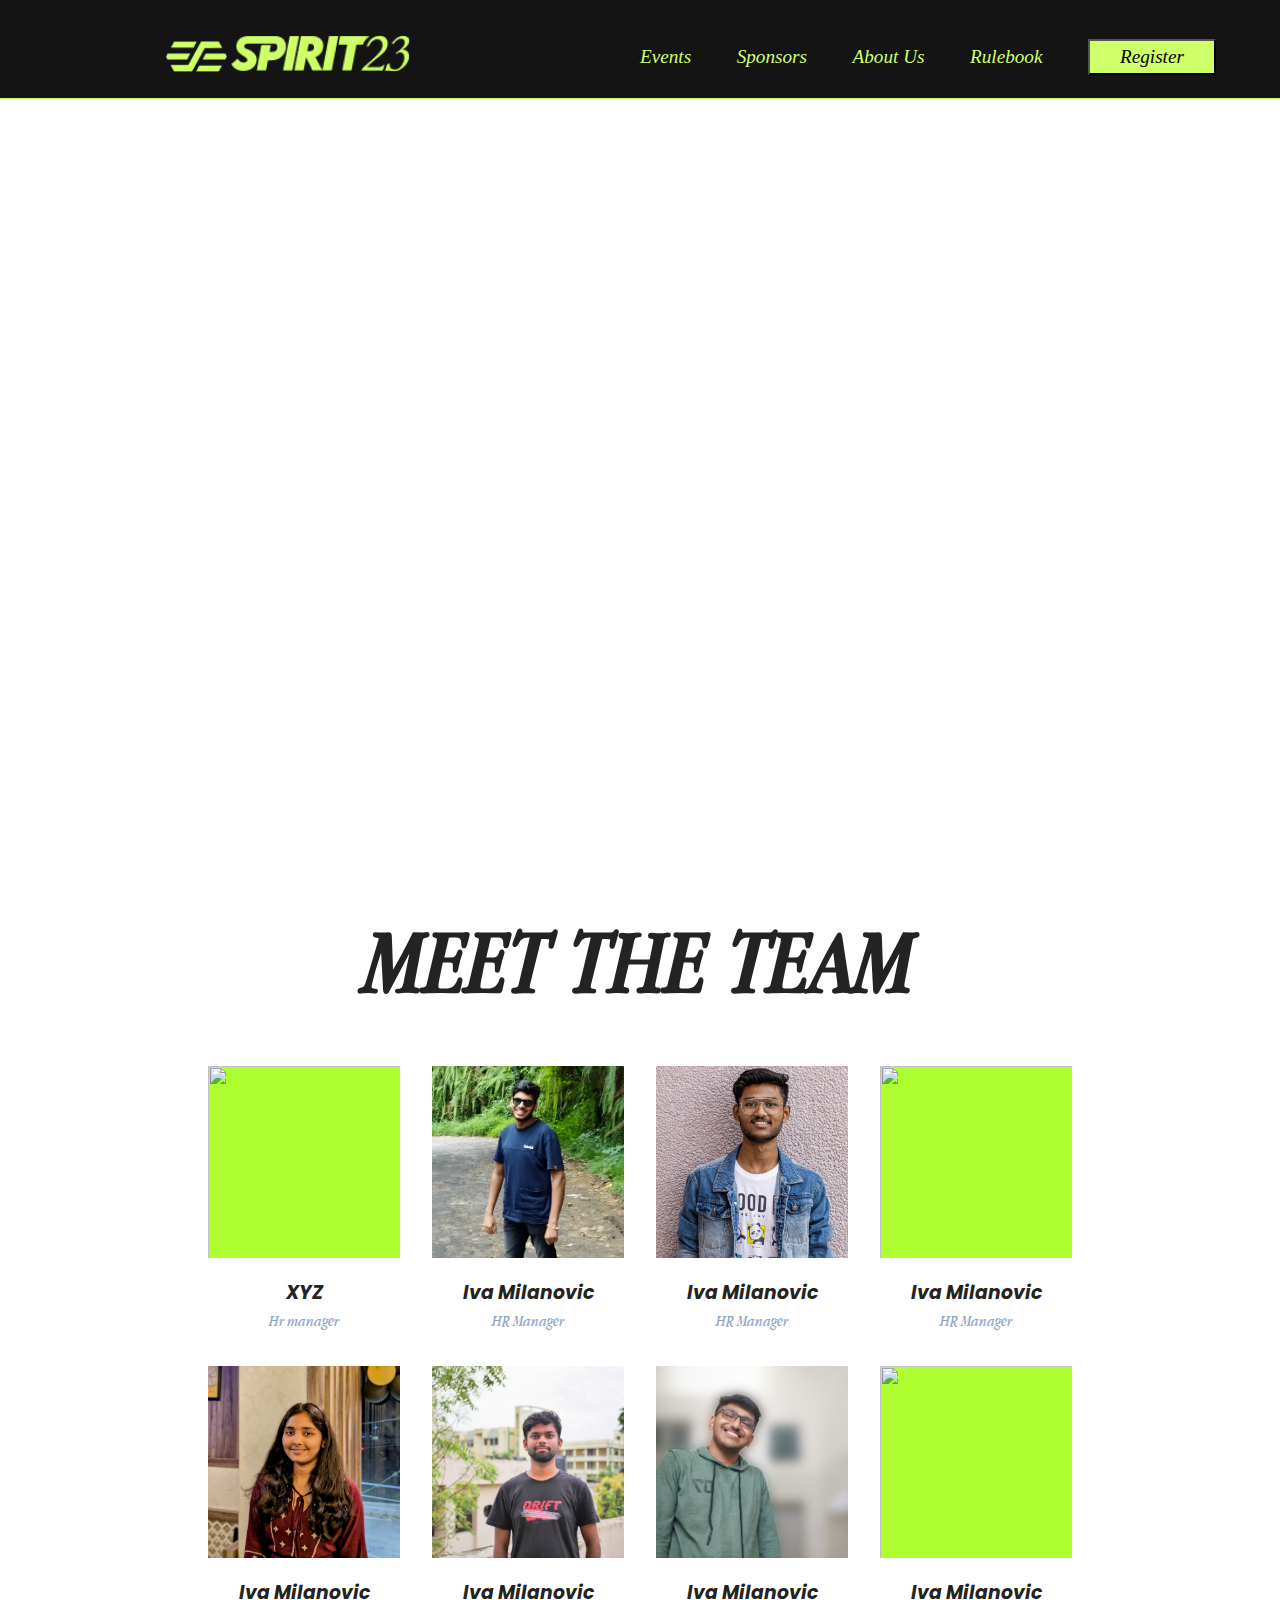
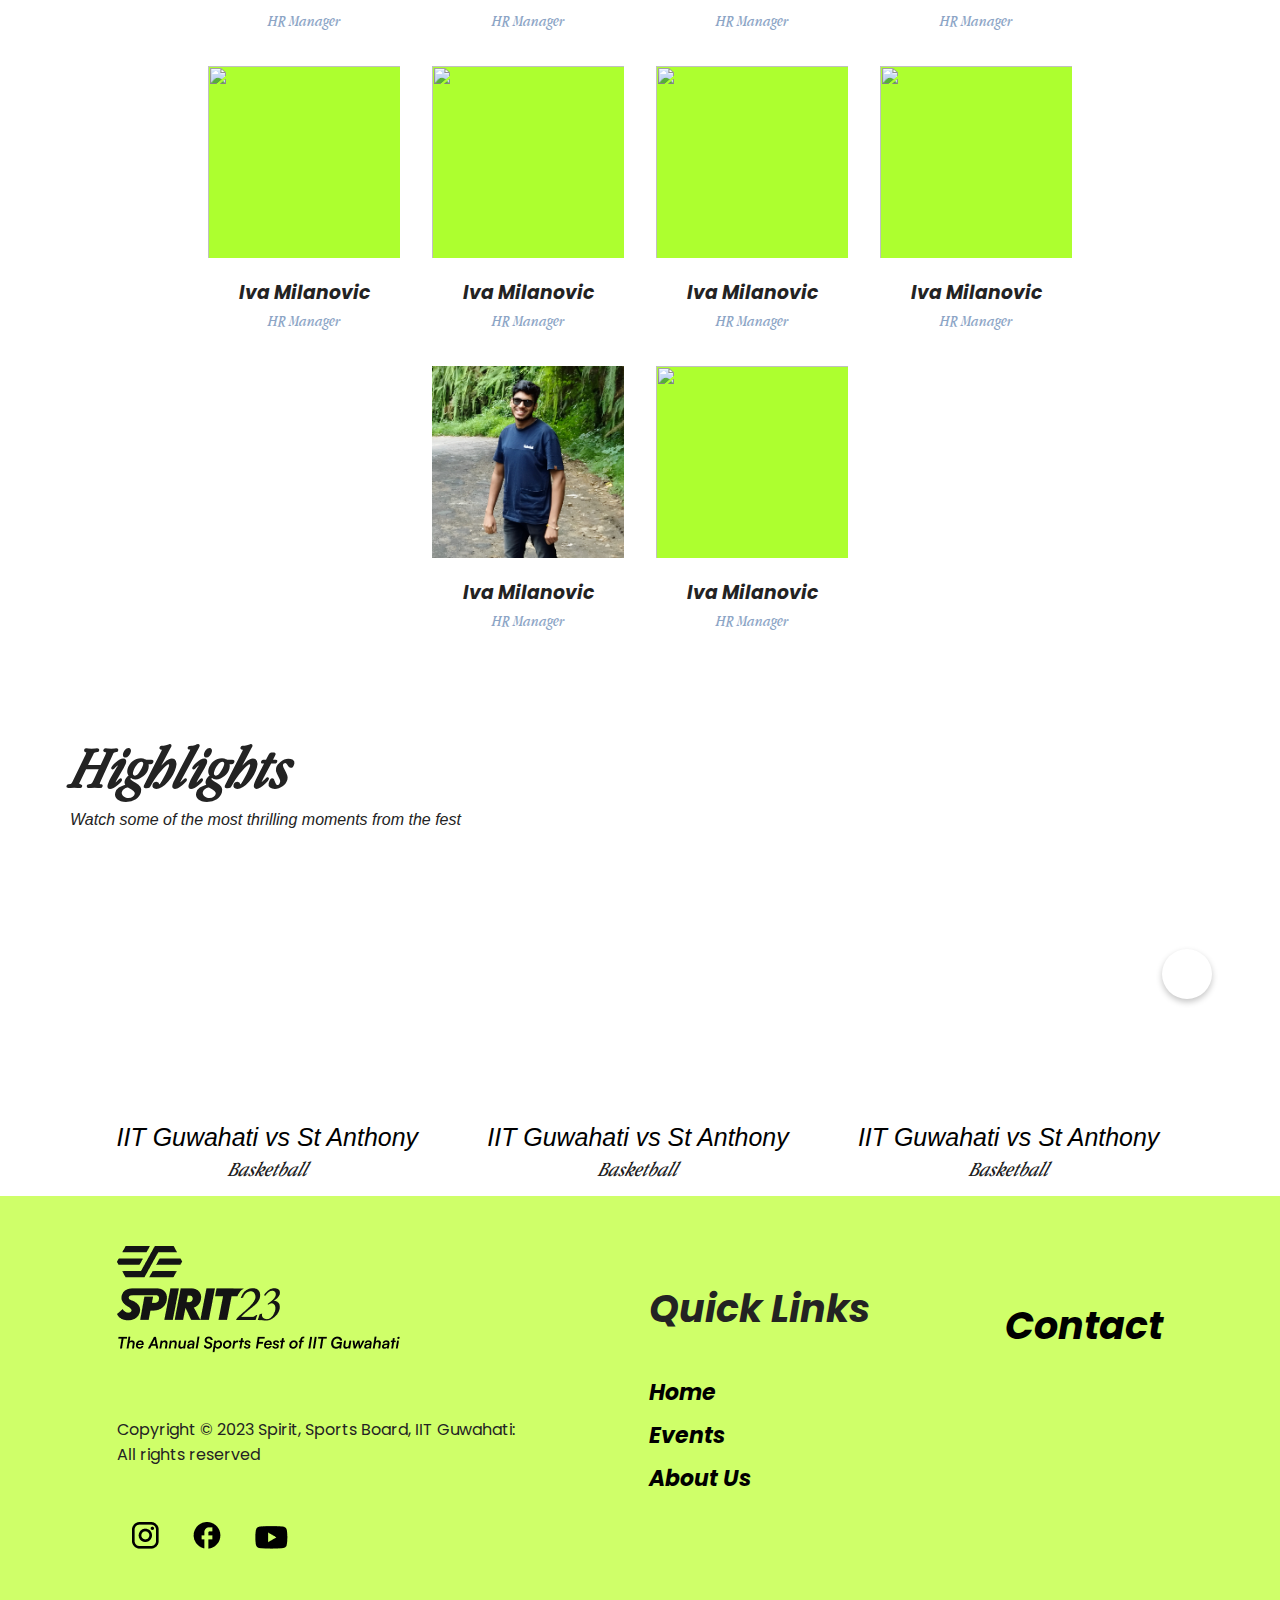
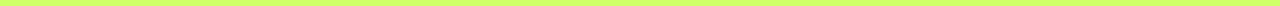
==== commit 13fda495: "Update nav bar" ====
--- a/About-us/sSPIRIT-WEBDEV-main/index.html
+++ b/About-us/sSPIRIT-WEBDEV-main/index.html
@@ -4,56 +4,35 @@
     <meta charset="UTF-8">
     <meta name="viewport" content="width=device-width, initial-scale=1.0">
     <title>Document</title>
-   
-
-   
-    <meta name="viewport" content="width=device-width, initial-scale=1.0">
-
-     
-
-    <!-- CSS -->
-    <link rel="stylesheet" href="i.css">
     <link rel="stylesheet" href="style.css">
-        <link rel="stylesheet" href="https://cdnjs.cloudflare.com/ajax/libs/font-awesome/6.2.0/css/all.min.css">
-        <link rel="stylesheet" href="path/to/font-awesome/css/all.min.css">
-        <script src="https://kit.fontawesome.com/bda3a20766.js" crossorigin="anonymous"></script>
-        <link rel="preconnect" href="https://fonts.googleapis.com">
-    <link rel="preconnect" href="https://fonts.gstatic.com" crossorigin>
-    <link href="https://fonts.googleapis.com/css2?family=Outfit&family=Poppins:wght@600&display=swap" rel="stylesheet">
-    <link href="https://fonts.cdnfonts.com/css/apple-garamond?styles=11170" rel="stylesheet">
-                
-                
-                
-
-  
-    <script src="script2.js"></script>
-    <script src="script.js"></script>
-    
+    <link rel="stylesheet" href="https://cdnjs.cloudflare.com/ajax/libs/font-awesome/6.4.0/css/all.min.css" integrity="sha512-iecdLmaskl7CVkqkXNQ/ZH/XLlvWZOJyj7Yy7tcenmpD1ypASozpmT/E0iPtmFIB46ZmdtAc9eNBvH0H/ZpiBw==" crossorigin="anonymous" referrerpolicy="no-referrer" />
 </head>
-<header class="header">
-    <div class="year">
-        <a href="/Landing-page/Spirit-LandingPage/index.html"><img class="logo" src="images/Spirit vector.png" alt="spirit logo" height="31.25px">
-        <img class="spir" src="images/Union.png" alt="spiritname" height="37px"></a>
-    </div>
-    <nav class="navbar">
-        <div class="hamburger" id="hamburger">
-            <div class="bar"></div>
-            <div class="bar"></div>
-            <div class="bar"></div>
-          </div>
-        <ul class="hlinks" id="hlinks">
-            <li><a href="/Event-page/eventspage-master/eventspage/index.html">Events</a></li>
-            <li><a href="#">Sponsors</a></li>
-            <li><a href="/About-us/sSPIRIT-WEBDEV-main/index.html">About Us</a></li>
-            <li><a href="#">Rulebook</a></li>
-            <li>
-                <button class="but">Register</button>
-            </li>
-        </ul>
-    </nav>
-</header>
-
-<body class="about us">
+<body>
+    <!--prem-->
+    <header class="header">
+      <div class="year">
+          <a href="/Landing-page/Spirit-LandingPage/index.html"><img class="logo" src="images/Spirit vector.png" alt="spirit logo" height="31.25px">
+          <img class="spir" src="images/Union.png" alt="spiritname" height="37px"></a>
+      </div>
+      <nav class="navbar">
+          <div class="hamburger" id="hamburger">
+              <div class="bar"></div>
+              <div class="bar"></div>
+              <div class="bar"></div>
+            </div>
+          <ul class="hlinks" id="hlinks">
+              <li><a href="/Event-page/eventspage-master/eventspage/index.html">Events</a></li>
+              <li><a href="#">Sponsors</a></li>
+              <li><a href="/About-us/sSPIRIT-WEBDEV-main/index.html">About Us</a></li>
+              <li><a href="#">Rulebook</a></li>
+              <li>
+                  <button class="but">Register</button>
+              </li>
+          </ul>
+      </nav>
+  </header>
+
+  <body class="about us">
 
     <div class="container8">
         
@@ -393,7 +372,22 @@
   
     // Listen for scroll event to update arrow visibility
     carousel.addEventListener("scroll", updateArrowVisibility);
+
+
+
+   
   </script>
   
   
-</html>+
+
+
+   
+     
+
+<script src="s.js"></script>
+<script src="spirit2.js"></script>
+<script src="spirit.js"></script>
+    
+</body>
+</html>
